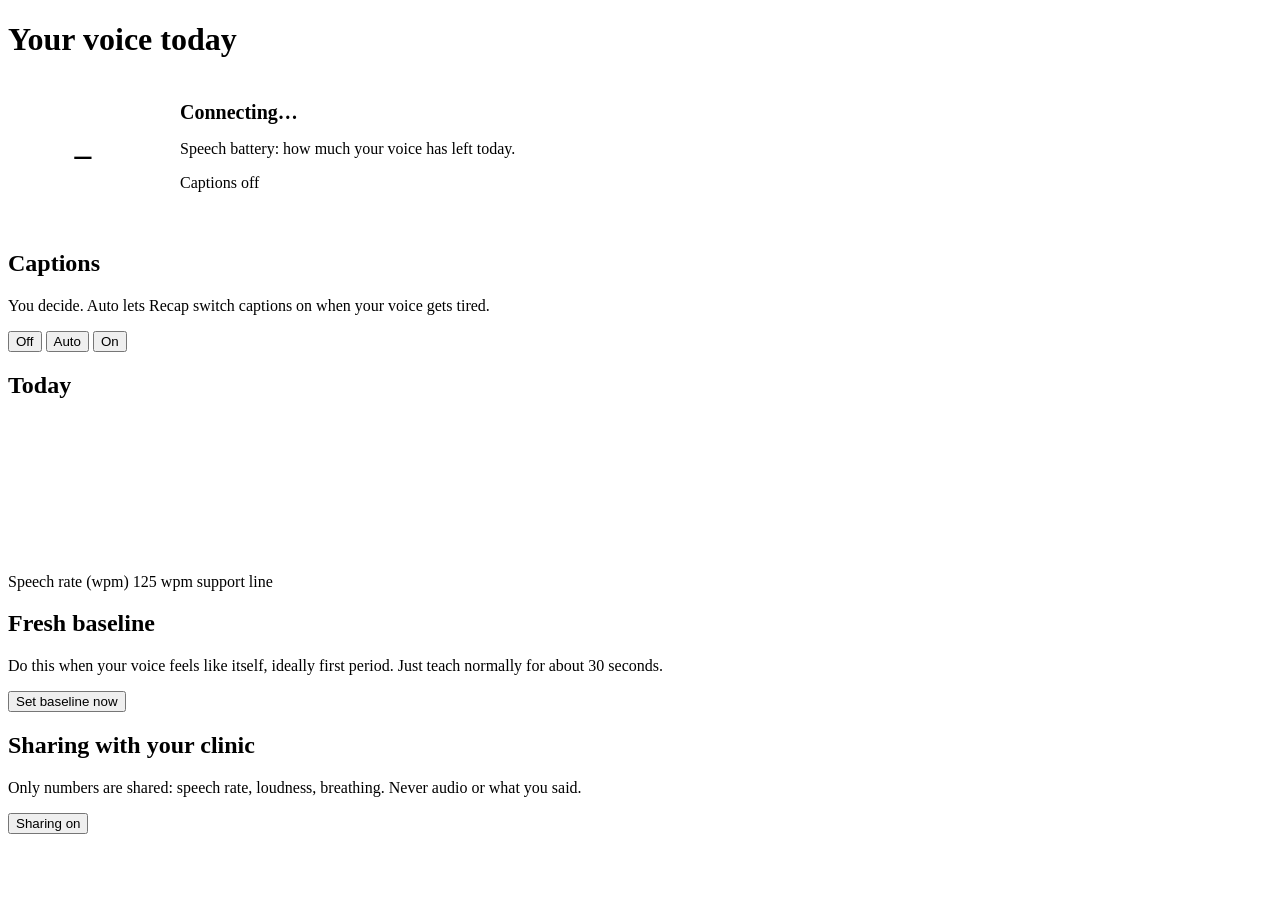
==== recap/recap/frontend/alex.html @ 5f006d13 "extracted the folder" ====
<!doctype html>
<html lang="en">
<head>
<meta charset="utf-8">
<meta name="viewport" content="width=device-width, initial-scale=1">
<title>Recap for Alex</title>
<link href="https://fonts.googleapis.com/css2?family=Atkinson+Hyperlegible:wght@400;700&display=swap" rel="stylesheet">
<link rel="stylesheet" href="/style.css">
<style>
  .battery { display: flex; align-items: center; gap: 22px; }
  .ring { --pct: 100; width: 150px; height: 150px; border-radius: 50%; flex: none;
    background: conic-gradient(var(--accent) calc(var(--pct) * 1%), var(--line) 0);
    display: grid; place-items: center; transition: background .6s; }
  .ring.low { background: conic-gradient(var(--warn) calc(var(--pct) * 1%), var(--line) 0); }
  .ring > div { width: 118px; height: 118px; border-radius: 50%; background: var(--surface);
    display: grid; place-items: center; font-size: 2.1rem; font-weight: 700; }
  .big { font-size: 1.25rem; font-weight: 700; margin: 0 0 4px; }
</style>
</head>
<body>
<div class="wrap">
  <header class="top"><h1>Your voice today</h1><nav id="nav"></nav></header>

  <div class="grid">
    <section class="card">
      <div class="battery">
        <div class="ring" id="ring"><div id="pct">–</div></div>
        <div>
          <p class="big" id="headline">Connecting…</p>
          <p class="muted small" id="sub">Speech battery: how much your voice has left today.</p>
          <p class="small"><span class="pill" id="capPill">Captions off</span></p>
        </div>
      </div>
    </section>

    <section class="card">
      <h2>Captions</h2>
      <p class="muted small">You decide. Auto lets Recap switch captions on when your voice gets tired.</p>
      <div class="seg" role="group" aria-label="Caption mode">
        <button data-mode="off">Off</button>
        <button data-mode="auto">Auto</button>
        <button data-mode="on">On</button>
      </div>
    </section>
  </div>

  <section class="card" style="margin-top:16px">
    <h2>Today</h2>
    <canvas id="today"></canvas>
    <div class="legend"><span><i style="background:var(--chart-1)"></i>Speech rate (wpm)</span>
      <span><i style="background:var(--warn)"></i>125 wpm support line</span></div>
    <p class="muted small" id="tip"></p>
  </section>

  <div class="grid" style="margin-top:16px">
    <section class="card">
      <h2>Fresh baseline</h2>
      <p class="muted small">Do this when your voice feels like itself, ideally first period. Just teach normally for about 30 seconds.</p>
      <button id="cal">Set baseline now</button>
      <p class="small" id="calMsg"></p>
    </section>
    <section class="card">
      <h2>Sharing with your clinic</h2>
      <p class="muted small">Only numbers are shared: speech rate, loudness, breathing. Never audio or what you said.</p>
      <button id="share" aria-pressed="true">Sharing on</button>
      <p class="small muted" id="shareMsg"></p>
    </section>
  </div>
</div>
<script src="/common.js"></script>
<script>
  document.getElementById("nav").innerHTML = nav("Alex");
  const modeBtns = [...document.querySelectorAll("[data-mode]")];

  function showState(s) {
    const pct = s.battery;
    const ring = document.getElementById("ring");
    ring.style.setProperty("--pct", pct);
    ring.classList.toggle("low", pct < 45);
    document.getElementById("pct").textContent = pct + "%";
    let head = "Voice feels fresh";
    if (s.calibrating) head = "Learning your fresh voice…";
    else if (pct < 45) head = "Running low: let captions carry the rest";
    else if (pct < 70) head = "Starting to tire";
    document.getElementById("headline").textContent = head;
    const pill = document.getElementById("capPill");
    pill.textContent = s.captions_on ? "Captions on" : "Captions off";
    pill.className = "pill" + (s.captions_on ? " on" : "");
    modeBtns.forEach(b => b.setAttribute("aria-pressed", String(b.dataset.mode === s.mode)));
    const mins = Math.round((s.speaking_s_today || 0) / 60);
    document.getElementById("sub").textContent = `Speech battery · ${mins} min of talking today`;
  }

  modeBtns.forEach(b => b.onclick = async () => showState(await api("/api/mode", { mode: b.dataset.mode })));

  document.getElementById("cal").onclick = async () => {
    const r = await api("/api/calibrate", {});
    document.getElementById("calMsg").textContent = r.message;
  };

  async function loadConsent() {
    const { events } = await api("/api/consent");
    const on = events.length ? !!events[0].granted : true;
    const b = document.getElementById("share");
    b.setAttribute("aria-pressed", String(on));
    b.textContent = on ? "Sharing on" : "Sharing paused";
    if (events.length) document.getElementById("shareMsg").textContent =
      `Last change ${new Date(events[0].ts * 1000).toLocaleString()} · receipt ${events[0].receipt_hash.slice(0, 10)}…` +
      (events[0].chain_tx ? " · anchored on Solana devnet" : "");
  }
  document.getElementById("share").onclick = async (e) => {
    const on = e.currentTarget.getAttribute("aria-pressed") === "true";
    await api("/api/consent", { party: "ALS clinic", granted: !on });
    loadConsent();
  };

  async function loadToday() {
    const { curve } = await api("/api/today");
    const pts = curve.map(r => [r.ts, r.wpm]);
    const labels = curve.length ? [[curve[0].ts, fmtT(curve[0].ts)], [curve[curve.length - 1].ts, fmtT(curve[curve.length - 1].ts)]] : [];
    lineChart(document.getElementById("today"), [{ color: cssVar("--chart-1"), points: pts }],
      { refLines: [{ y: 125, label: "125" }], xLabels: labels, empty: "Start talking and your day will appear here." });
    const am = curve.filter(r => new Date(r.ts * 1000).getHours() < 12 && r.wpm).map(r => r.wpm);
    const pm = curve.filter(r => new Date(r.ts * 1000).getHours() >= 12 && r.wpm).map(r => r.wpm);
    const avg = a => a.reduce((x, y) => x + y, 0) / a.length;
    document.getElementById("tip").textContent = (am.length && pm.length && avg(am) - avg(pm) > 15)
      ? "Your voice held up best this morning. Try moving the recap to an earlier period tomorrow."
      : "";
  }
  function fmtT(ts) { return new Date(ts * 1000).toLocaleTimeString([], { hour: "numeric", minute: "2-digit" }); }

  liveSocket("/ws/state", showState);
  loadConsent(); loadToday(); setInterval(loadToday, 15000);
</script>
</body>
</html>
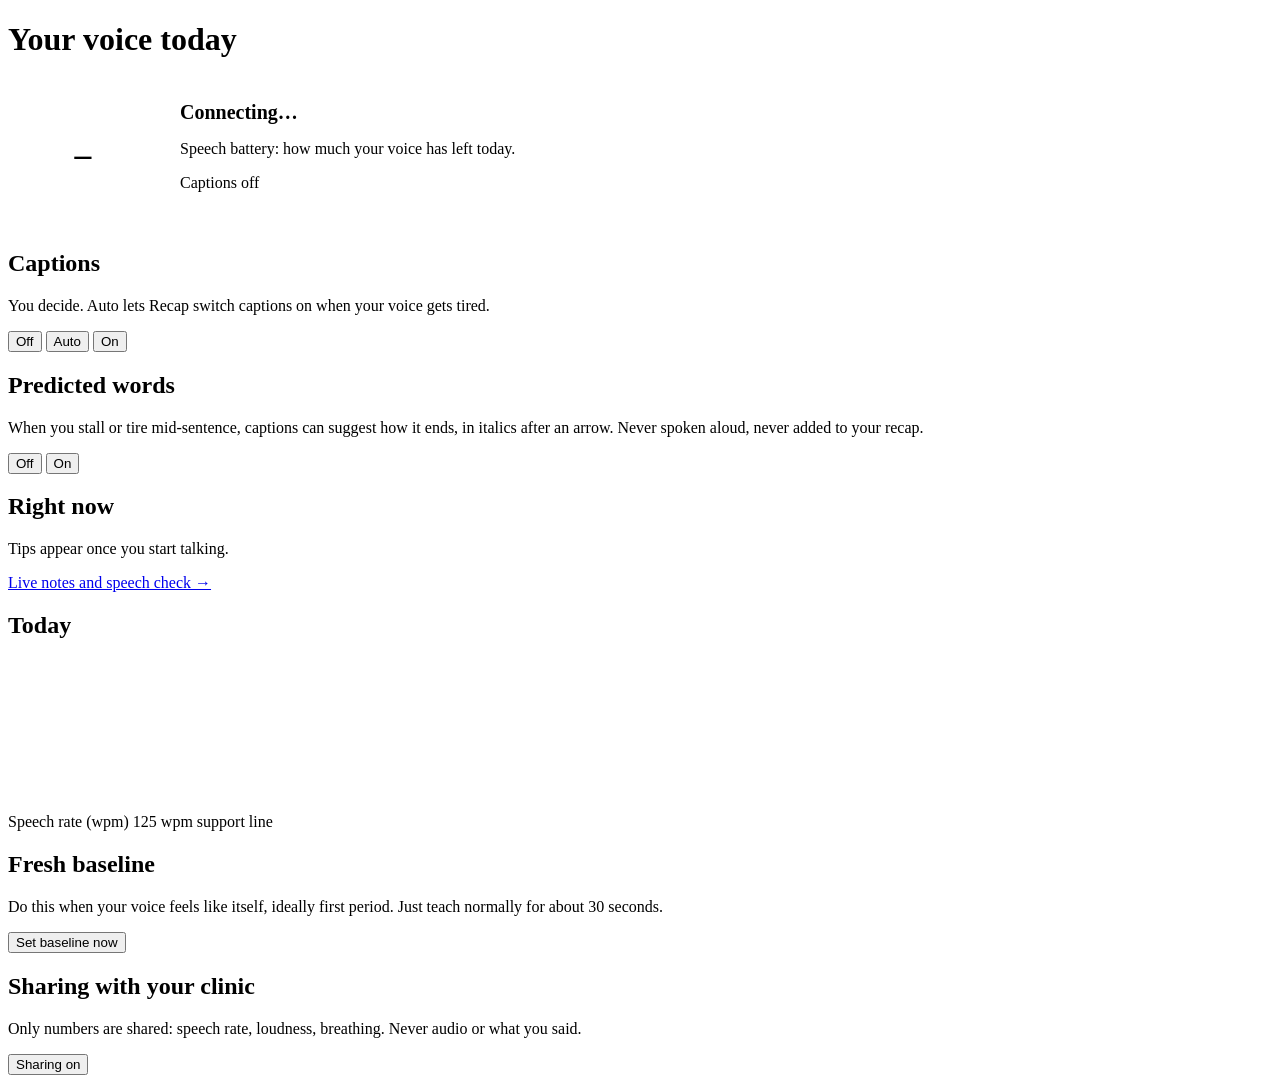
==== commit fd1965d6: "created version 2.0, attempting to integrate mic function" ====
--- a/recap/recap/frontend/alex.html
+++ b/recap/recap/frontend/alex.html
@@ -41,6 +41,22 @@
         <button data-mode="auto">Auto</button>
         <button data-mode="on">On</button>
       </div>
+    </section>
+
+    <section class="card">
+      <h2>Predicted words</h2>
+      <p class="muted small">When you stall or tire mid-sentence, captions can suggest how it ends, in italics after an arrow.
+        Never spoken aloud, never added to your recap.</p>
+      <div class="seg" style="grid-template-columns:1fr 1fr" role="group" aria-label="Predicted words">
+        <button data-predict="false">Off</button>
+        <button data-predict="true">On</button>
+      </div>
+    </section>
+
+    <section class="card">
+      <h2>Right now</h2>
+      <div id="tip1"><p class="muted small">Tips appear once you start talking.</p></div>
+      <p class="small"><a href="/notes.html">Live notes and speech check →</a></p>
     </section>
   </div>
 
@@ -87,11 +103,21 @@
     pill.textContent = s.captions_on ? "Captions on" : "Captions off";
     pill.className = "pill" + (s.captions_on ? " on" : "");
     modeBtns.forEach(b => b.setAttribute("aria-pressed", String(b.dataset.mode === s.mode)));
+    predBtns.forEach(b => b.setAttribute("aria-pressed", String(b.dataset.predict === String(!!s.predict))));
     const mins = Math.round((s.speaking_s_today || 0) / 60);
     document.getElementById("sub").textContent = `Speech battery · ${mins} min of talking today`;
   }
 
   modeBtns.forEach(b => b.onclick = async () => showState(await api("/api/mode", { mode: b.dataset.mode })));
+  const predBtns = [...document.querySelectorAll("[data-predict]")];
+  predBtns.forEach(b => b.onclick = async () => showState(await api("/api/predict", { on: b.dataset.predict === "true" })));
+
+  liveSocket("/ws/notes", m => {
+    if (m.type !== "symptoms" || !m.guidance.length) return;
+    const t = m.guidance[0];
+    document.getElementById("tip1").innerHTML =
+      `<p class="big" style="font-size:1.05rem">${escapeHtml(t.title)}</p><p class="small">${escapeHtml(t.text)}</p>`;
+  });
 
   document.getElementById("cal").onclick = async () => {
     const r = await api("/api/calibrate", {});
